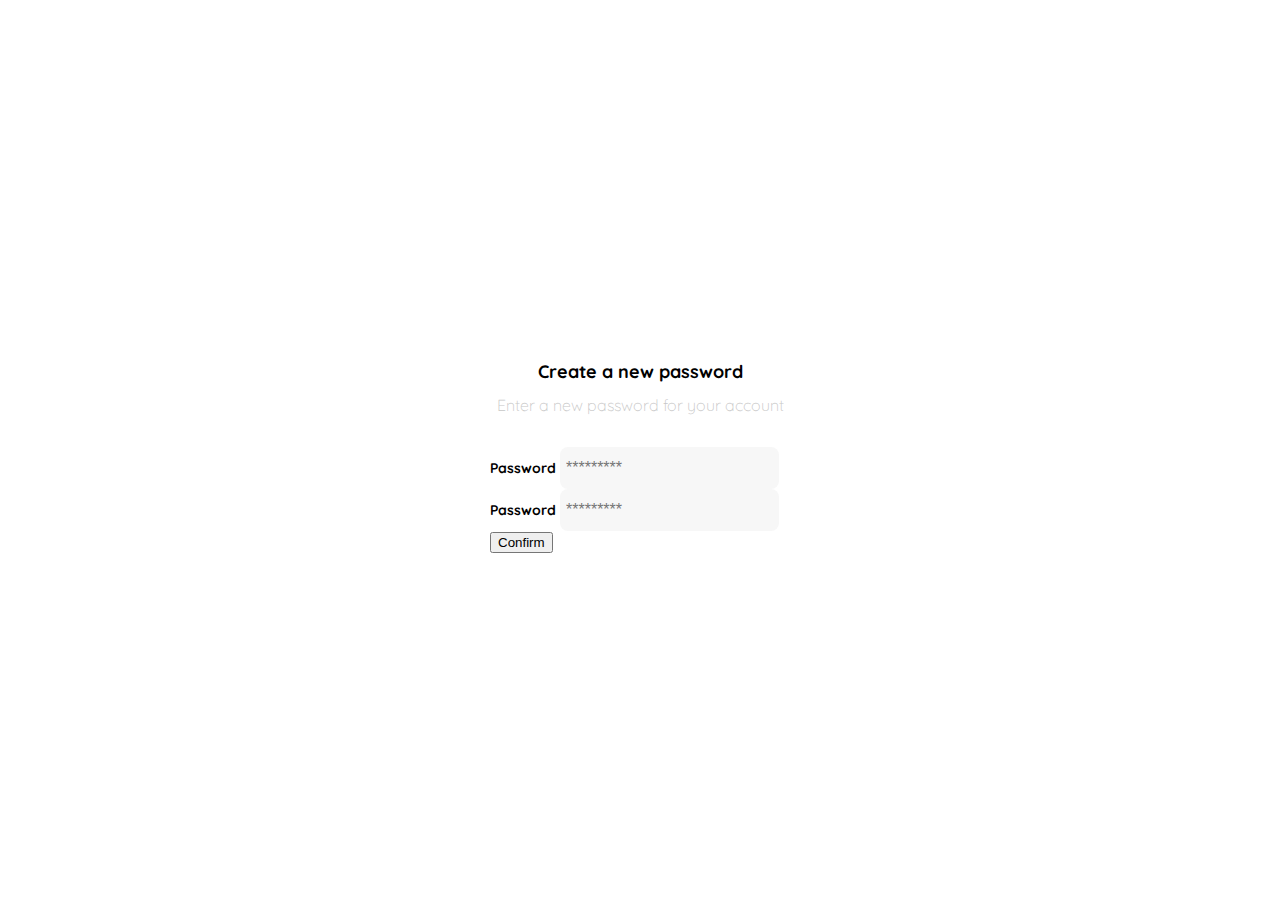
==== PracticoFronted/new-password.html @ ea33924a "Add files via upload" ====
<!DOCTYPE html>
<html lang="en">
<head>
    <link rel="preconnect" href="https://fonts.googleapis.com">
    <link rel="preconnect" href="https://fonts.gstatic.com" crossorigin>
    <link href="https://fonts.googleapis.com/css2?family=Quicksand:wght@300;500;700&display=swap" rel="stylesheet">
    <meta charset="UTF-8">
    <meta name="viewport" content="width=device-width, initial-scale=1.0">
    <title>Document</title>
    <style>
        :root{
            --very-light-pink: #C7C7C7;
            --text-input-field: #F7F7F7;
            --hospital-green: #ACD9B2;
            --white: #FFFFFF;
            --black: #000000;
            --sm: 14px;
            --md: 16px;
            --lg: 18px;
        }
        body{
            font-family: 'Quicksand', sans-serif;
            margin: 0;
        }

        .login{
            width: 100%;
            height: 100vh;
            display: grid;
            place-items: center;
        }

        .form-container{
            display: grid;
            grid-template-rows: auto 1fr auto;
            width: 300px;
        }

        .logo{
            width: 150px;
            margin-bottom: 48px;
            justify-self: center;
            display: none;
        }

        .title {
            font-size: var(--lg);
            margin-bottom: 12px;
            text-align: center;
        }

        .subtitle {
            color: var(--very-light-pink);
            font-size: var(--md);
            font-weight: 300;
            margin-top: 0;
            margin-bottom: 32px;
            text-align: center;
        }

        .label{
            font-size: var(--sm);
            font-weight: bold;
            margin-bottom: 4px;
        }

        .input{
            background-color: var(--text-input-field);
            border: none;
            border-radius: 8px;
            height: 30px;
            font-size: var(--md);
            padding: 6px;
        }

        .form{
            
        }
    </style>
</head>
<body>
    <div class="login">
        <div class="form-container">
            <img src="./logos/logo_yard_sale.svg" alt="logo" class="logo">

            <h1 class="title">Create a new password</h1>
            <p class="subtitle">Enter a new password for your account</p>

            <form action="/" class="form">
                <label for="password" class="label">Password</label>
                <input id="password" type="password" placeholder="*********" class="input input-password">

                <label for="new-password" class="label">Password</label>
                <input id="new-password" type="password" placeholder="*********" class="input input-password">

                <input type="submit" value="Confirm" class="primary-button login-button">
            </form>
        </div>
    </div>
</body>
</html>
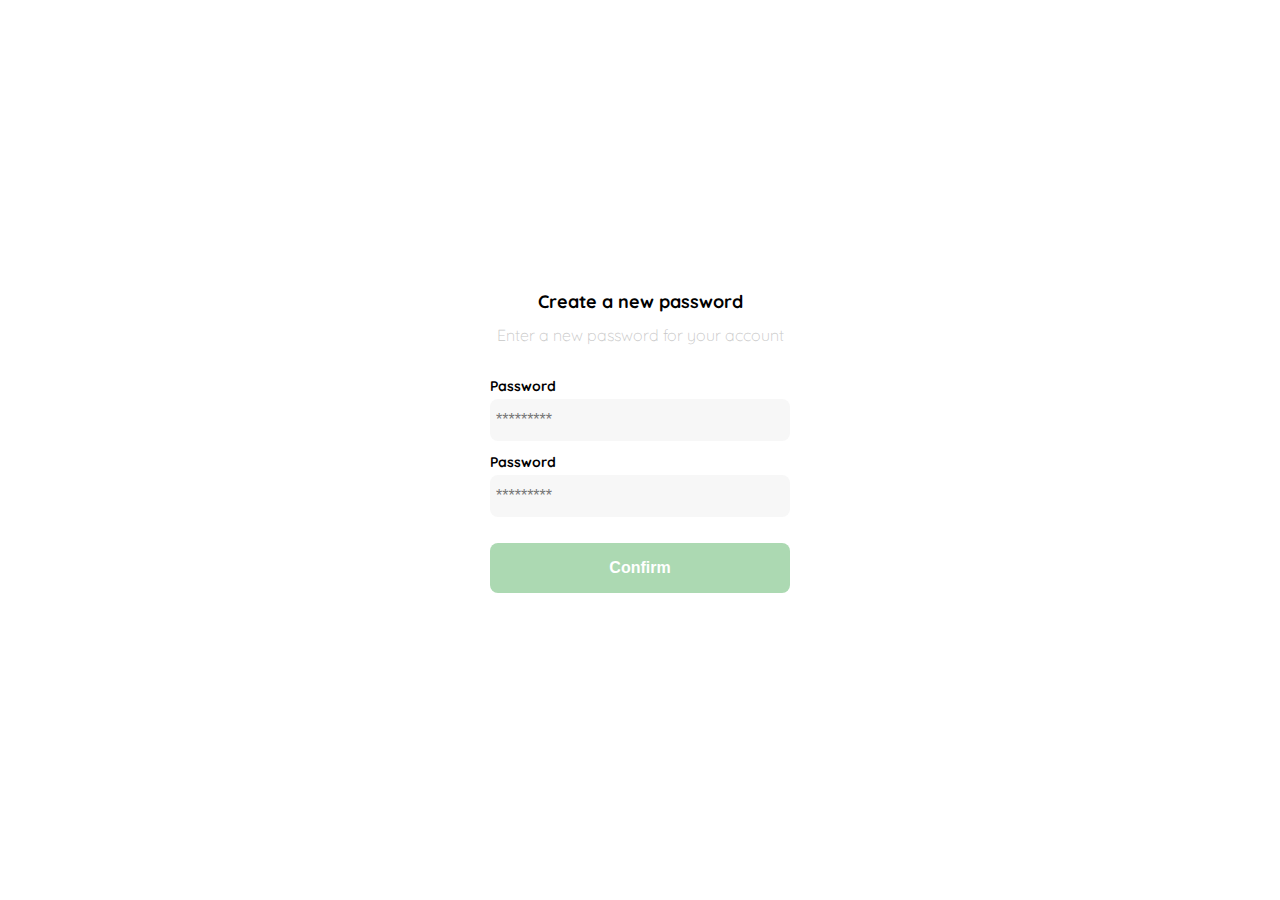
==== commit 3b1393f6: "Update new-password.html" ====
--- a/PracticoFronted/new-password.html
+++ b/PracticoFronted/new-password.html
@@ -74,7 +74,47 @@
         }
 
         .form{
-            
+            display: flex;
+            flex-direction: column;
+        }
+
+        .label{
+            font-size: var(--sm);
+            font-weight: bold;
+            margin-bottom: 4px;
+        }
+
+        .input{
+            background-color: var(--text-input-field);
+            border: none;
+            border-radius: 8px;
+            height: 30px;
+            font-size: var(--md);
+            padding: 6px;
+            margin-bottom: 12px;
+        }
+
+        .primary-button {
+            background-color: var(--hospital-green);
+            border-radius: 8px;
+            border: none;
+            color: var(--white);
+            width: 100%;
+            cursor: pointer;
+            font-size: var(--md);
+            font-weight: bold;
+            height: 50px;
+        }
+
+        .login-button{
+            margin-top: 14px;
+            margin-bottom: 30px;
+        }
+
+        @media (max-width: 640px) {
+            .logo{
+                display: block;
+            }
         }
     </style>
 </head>
@@ -98,4 +138,4 @@
         </div>
     </div>
 </body>
-</html>+</html>
